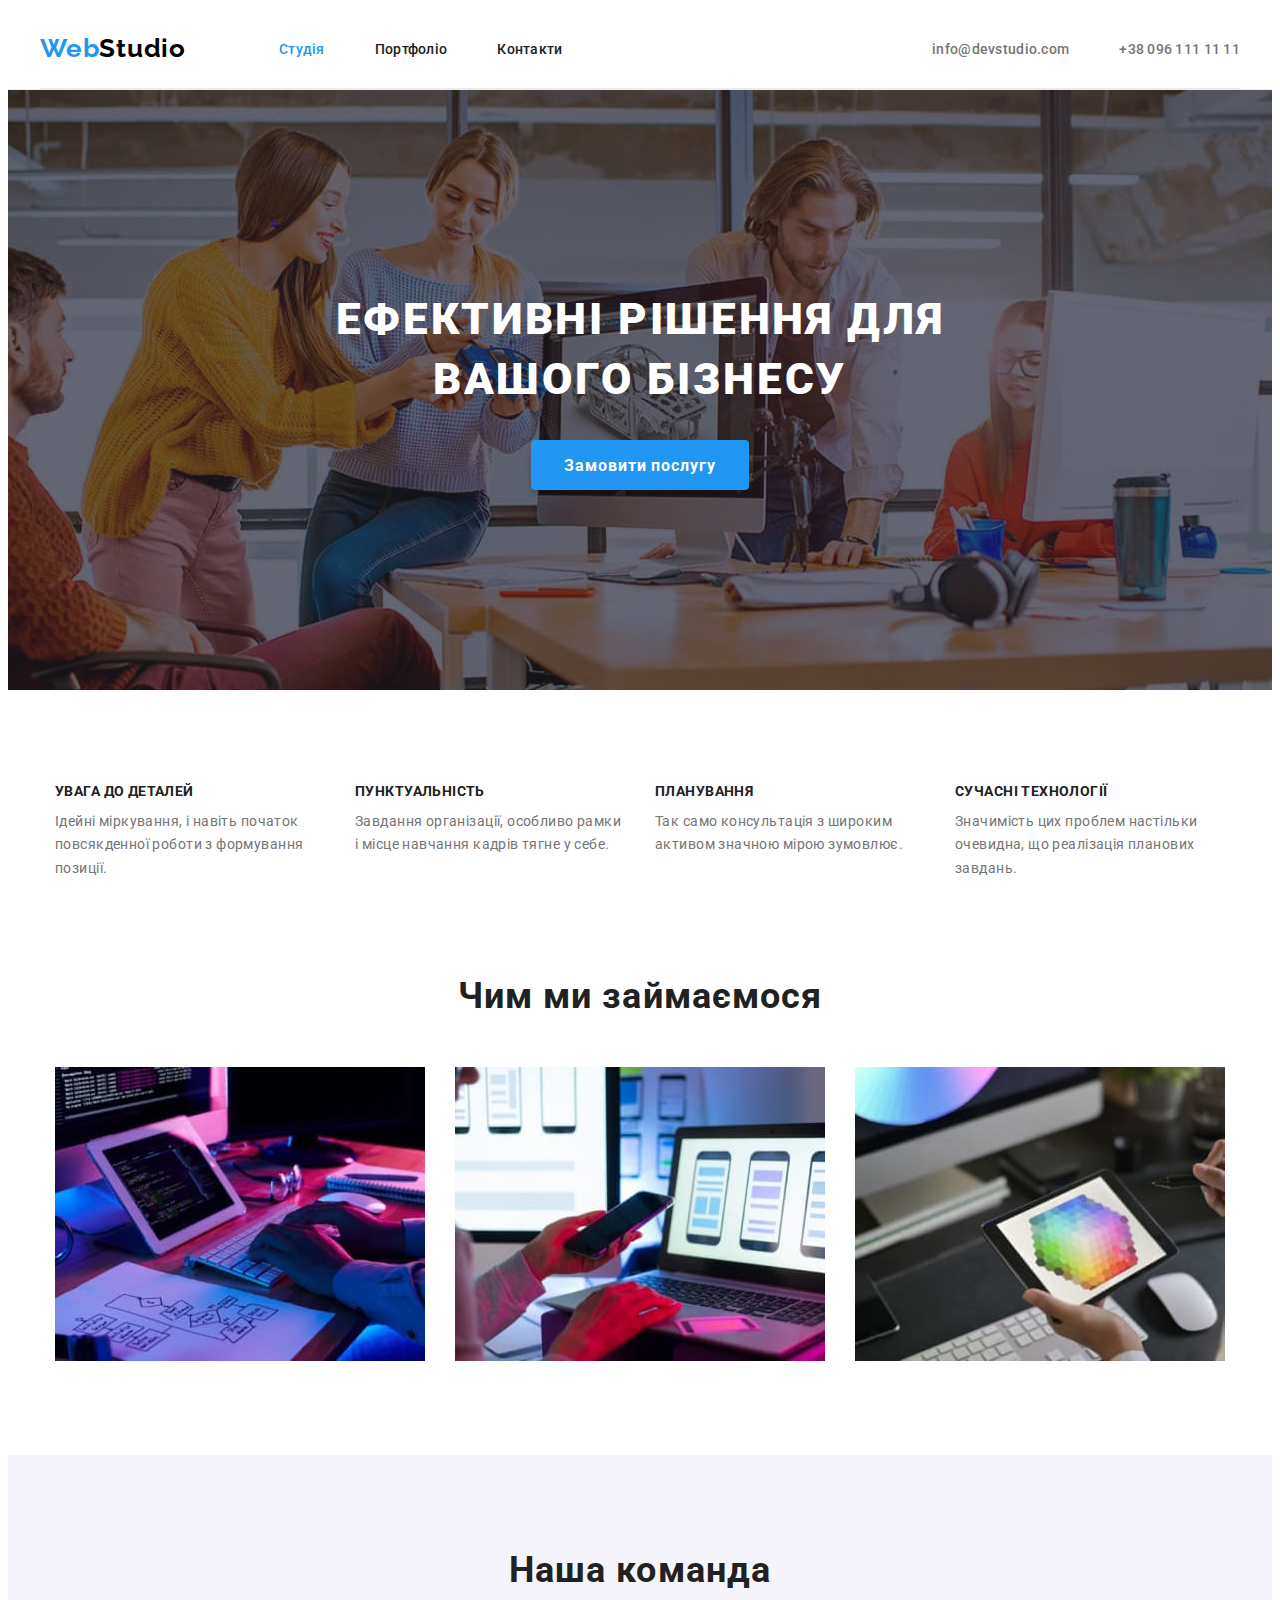
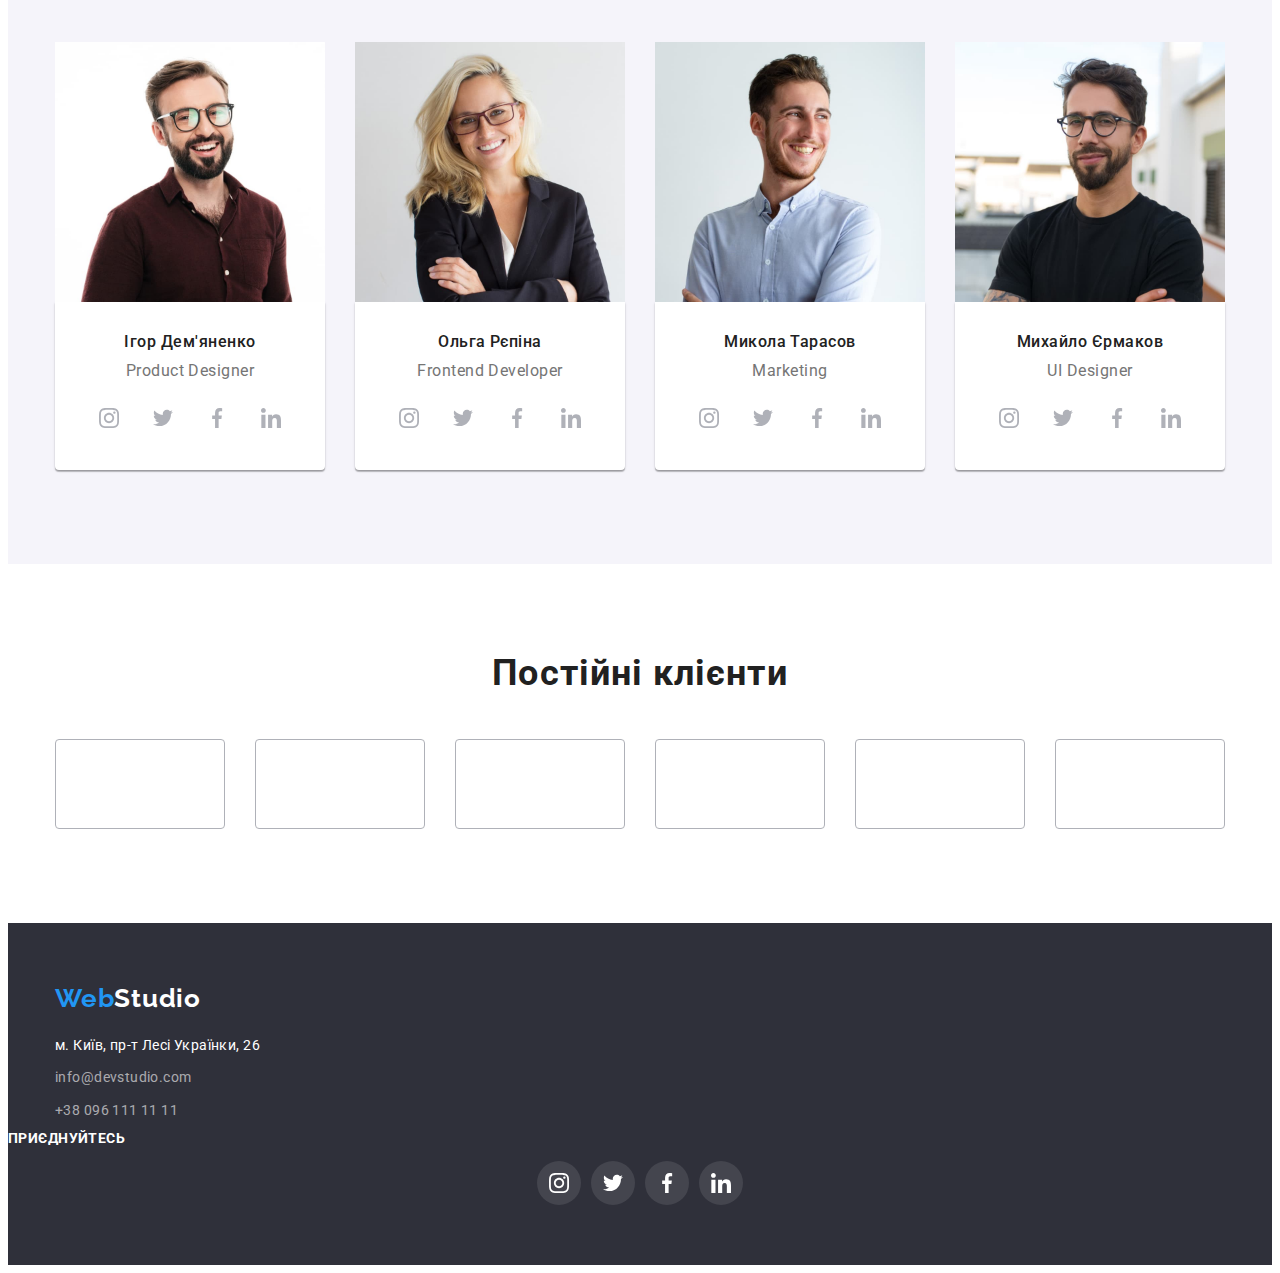
==== index.html @ 09f42cfb "firstupdate" ====
<!DOCTYPE html>
<html lang="uk">

<head>
    <meta charset="UTF-8">
    <meta http-equiv="X-UA-Compatible" content="IE=edge">
    <meta name="viewport" content="width=device-width, initial-scale=1.0">
    <title>WebStudio</title>
    <link rel="preconnect" href="https://fonts.googleapis.com">
    <link rel="preconnect" href="https://fonts.gstatic.com" crossorigin>
    <link
        href="https://fonts.googleapis.com/css2?family=Raleway:wght@700&family=Roboto:wght@400;500;700;900&display=swap"
        rel="stylesheet">
    <link rel="stylesheet" href="https://cdnjs.cloudflare.com/ajax/libs/modern-normalize/1.1.0/modern-normalize.min.css" integrity="sha512-wpPYUAdjBVSE4KJnH1VR1HeZfpl1ub8YT/NKx4PuQ5NmX2tKuGu6U/JRp5y+Y8XG2tV+wKQpNHVUX03MfMFn9Q==" crossorigin="anonymous" referrerpolicy="no-referrer" />
    <link rel="stylesheet" href="./styles/styles.css">
</head>

<body>
    <header class="header">
        <div class="container header">
            <nav class="header-navigation">
                <a class="header-logo" href="./index.html">
                    Web<span>Studio</span>
                </a>
                <ul class="header-list list">
                    <li class="header-item"><a href="./index.html" class="header-item-link current">Студія</a></li>
                    <li class="header-item"><a href="./portfolio.html" class="header-item-link">Портфоліо</a></li>
                    <li class="header-item"><a href="#" class="header-item-link">Контакти</a></li>
                </ul>
            </nav>
            <ul class="header-contact list">
                <li><a href="mailto:info@devstudio.com" class="header-mail">info@devstudio.com</a></li>
                <li><a href="tel:+380961111111" class="header-tel">+38 096 111 11 11</a></li>
            </ul>
        </div>
    </header>
    <main>
        <section class="hero ">
            <div class="container">
                <h1 class="hero-title">Ефективні рішення для вашого бізнесу</h1>
                <button type="button" class="button-primary">Замовити послугу</button>
            </div>
        </section>
        <section class="section">
            <div class="container">
                <h2 class="visually-hidden">Переваги</h2>
                <ul class="section-list list">
                    <li class="section-item">
                            <h3 class="section-subtitle">Увага до деталей</h3>
                            <p class="section-text">Ідейні міркування, і навіть початок повсякденної роботи з формування
                                позиції.</p>
                    </li>
                    <li class="section-item">
                            <h3 class="section-subtitle">Пунктуальність</h3>
                            <p class="section-text">Завдання організації, особливо рамки і місце навчання кадрів тягне у себе.
                            </p>
                    </li>
                    <li class="section-item">
                            <h3 class="section-subtitle">Планування</h3>
                            <p class="section-text">Так само консультація з широким активом значною мірою зумовлює.</p>
                    </li>
                    <li class="section-item">
                            <h3 class="section-subtitle">Сучасні технології</h3>
                            <p class="section-text">Значимість цих проблем настільки очевидна, що реалізація планових завдань.
                            </p>
                    </li>
                </ul>
            </div>
        </section>
        <section class="illustration section">
            <div class="container">
                <h2 class="illustration-title">Чим ми займаємося</h2>
                <ul class="illustration-list list">
                    <li class="illustration-item"><img src="./image/box1.jpg" alt="розробка сайтів" width="370"></li>
                    <li class="illustration-item"><img src="./image/box2.jpg" alt="розробка мобільних додатків" width="370">
                    </li>
                    <li class="illustration-item"><img src="./image/box3.jpg" alt="кольорове оформлення сайту" width="370">
                    </li>
                </ul>
            </div>
        </section>
        <section class="team section">
            <div class="container">
                <h2 class="team-title">Наша команда</h2>
                <ul class="team-list list">
                    <li class="team-item">
                        <img src="./image/teamcard3.jpg" alt="чоловік в окулярах" width="270"> 
                        <div class="team-card">                           
                            <h3 class="team-surname">Ігор Дем'яненко</h3>
                            <p lang="en" class="team-speciality">Product Designer</p>
                            <ul class="team-soc-list list">
                                <li class="team-soc-iteam"><a href="" class="team-soc-link link">
                                    <svg class="team-soc-icon" width="20" height="20">
                                        <use href="./image/icons.svg#icon-instagram"></use>
                                    </svg>
                                </a></li>
                                <li class="team-soc-iteam"><a href="" class="team-soc-link link">
                                    <svg class="team-soc-icon" width="20" height="20">
                                        <use href="./image/icons.svg#icon-twitter"></use>
                                    </svg>
                                </a></li>
                                <li class="team-soc-iteam"><a href="" class="team-soc-link link">
                                    <svg class="team-soc-icon" width="20" height="20">
                                        <use href="./image/icons.svg#icon-facebook"></use>
                                    </svg>
                                </a></li>
                                <li class="team-soc-iteam"><a href="" class="team-soc-link link">
                                    <svg class="team-soc-icon" width="20" height="20">
                                        <use href="./image/icons.svg#icon-linkedin"></use>
                                    </svg>
                                </a></li>
                            </ul>
                        </div>
                    </li>
                    <li class="team-item">
                        <img src="./image/teamcard2.jpg" alt="жінка в окулярах" width="270">   
                        <div class="team-card">                         
                            <h3 class="team-surname">Ольга Рєпіна</h3>
                            <p lang="en" class="team-speciality">Frontend Developer</p>
                            <ul class="team-soc-list list">
                                <li class="team-soc-iteam"><a href="" class="team-soc-link link">
                                    <svg class="team-soc-icon" width="20" height="20">
                                        <use href="./image/icons.svg#icon-instagram"></use>
                                    </svg>
                                </a></li>
                                <li class="team-soc-iteam"><a href="" class="team-soc-link link">
                                    <svg class="team-soc-icon" width="20" height="20">
                                        <use href="./image/icons.svg#icon-twitter"></use>
                                    </svg>
                                </a></li>
                                <li class="team-soc-iteam"><a href="" class="team-soc-link link">
                                    <svg class="team-soc-icon" width="20" height="20">
                                        <use href="./image/icons.svg#icon-facebook"></use>
                                    </svg>
                                </a></li>
                                <li class="team-soc-iteam"><a href="" class="team-soc-link link">
                                    <svg class="team-soc-icon" width="20" height="20">
                                        <use href="./image/icons.svg#icon-linkedin"></use>
                                    </svg>
                                </a></li>
                            </ul>
                        </div class="team-card">
                    </li>
                    <li class="team-item">
                        <img src="./image/teamcard1.jpg" alt="чоловік" width="270">  
                        <div class="team-card">                          
                            <h3 class="team-surname">Микола Тарасов</h3>
                            <p lang="en" class="team-speciality">Marketing</p>
                            <ul class="team-soc-list list">
                                <li class="team-soc-iteam"><a href="" class="team-soc-link link">
                                    <svg class="team-soc-icon" width="20" height="20">
                                        <use href="./image/icons.svg#icon-instagram"></use>
                                    </svg>
                                </a></li>
                                <li class="team-soc-iteam"><a href="" class="team-soc-link link">
                                    <svg class="team-soc-icon" width="20" height="20">
                                        <use href="./image/icons.svg#icon-twitter"></use>
                                    </svg>
                                </a></li>
                                <li class="team-soc-iteam"><a href="" class="team-soc-link link">
                                    <svg class="team-soc-icon" width="20" height="20">
                                        <use href="./image/icons.svg#icon-facebook"></use>
                                    </svg>
                                </a></li>
                                <li class="team-soc-iteam"><a href="" class="team-soc-link link">
                                    <svg class="team-soc-icon" width="20" height="20">
                                        <use href="./image/icons.svg#icon-linkedin"></use>
                                    </svg>
                                </a></li>
                            </ul>
                        </div class="team-card">
                    </li>
                    <li class="team-item">
                        <img src="./image/teamcard4.jpg" alt="чоловік" width="270">
                        <div class="team-card">
                            <h3 class="team-surname">Михайло Єрмаков</h3>
                            <p lang="en" class="team-speciality">UI Designer</p>
                            <ul class="team-soc-list list">
                                <li class="team-soc-iteam"><a href="" class="team-soc-link link">
                                    <svg class="team-soc-icon" width="20" height="20">
                                        <use href="./image/icons.svg#icon-instagram"></use>
                                    </svg>
                                </a></li>
                                <li class="team-soc-iteam"><a href="" class="team-soc-link link">
                                    <svg class="team-soc-icon" width="20" height="20">
                                        <use href="./image/icons.svg#icon-twitter"></use>
                                    </svg>
                                </a></li>
                                <li class="team-soc-iteam"><a href="" class="team-soc-link link">
                                    <svg class="team-soc-icon" width="20" height="20">
                                        <use href="./image/icons.svg#icon-facebook"></use>
                                    </svg>
                                </a></li>
                                <li class="team-soc-iteam"><a href="" class="team-soc-link link">
                                    <svg class="team-soc-icon" width="20" height="20">
                                        <use href="./image/icons.svg#icon-linkedin"></use>
                                    </svg>
                                </a></li>
                            </ul>
                        </div class="team-card">
                    </li>
                </ul>
            </div>
        </section>
        <section class="client section">
            <div class="container">
                <h2 class="client-title">Постійні клієнти</h2>
                <ul class="client-list list">
                    <li class="client-item"><a href="" class="client-link link"></a></li>
                    <li class="client-item"><a href="" class="client-link link"></a></li>
                    <li class="client-item"><a href="" class="client-link link"></a></li>
                    <li class="client-item"><a href="" class="client-link link"></a></li>
                    <li class="client-item"><a href="" class="client-link link"></a></li>
                    <li class="client-item"><a href="" class="client-link link"></a></li>
                </ul>
            </div>
        </section>
    </main>
    <footer class="bottom">
        <div class="container">
            <a href="./index.html" class="bottom-logo">
                Web<span class="studio">Studio</span>
            </a>
            <address class="bottom-contact">
                <ul class="bottom-list list">
                    <li class="bottom-item item">
                        <a href="https://goo.gl/maps/CPtrU1FHBa2aNyZL9" target="_blank" rel="noopener noreferrer"
                            class="bottom-address item">м. Київ,
                            пр-т Лесі Українки,
                            26
                        </a>
                    </li>
                    <li class="bottom-item 	item">
                        <a href="mailto:info@devstudio.com" class="bottom-mail item">info@devstudio.com</a>
                    </li>
                    <li class="bottom-item">
                        <a href="tel:+380961111111" class="bottom-tel">+38 096 111 11 11</a>
                    </li>
                </ul>
            </address>
        </div>
        <div class="footer-soc">
            <p class="soc-text">приєднуйтесь</p>
            <ul class="footer-soc-list list">
                <li class="footer-soc-item"><a href="" class="footer-soc-link link">
                    <svg class="footer-soc-icon" width="20" height="20">
                        <use href="./image/icons.svg#icon-instagram"></use>
                    </svg>
                </a></li>
                <li class="footer-soc-item"><a href="" class="footer-soc-link link">
                    <svg class="footer-soc-icon" width="20" height="20">
                        <use href="./image/icons.svg#icon-twitter"></use>
                    </svg>
                </a></li>
                <li class="footer-soc-item"><a href="" class="footer-soc-link link">
                    <svg class="footer-soc-icon" width="20" height="20">
                        <use href="./image/icons.svg#icon-facebook"></use>
                    </svg>
                </a></li>
                <li class="footer-soc-item"><a href="" class="footer-soc-link link">
                    <svg class="footer-soc-icon" width="20" height="20">
                        <use href="./image/icons.svg#icon-linkedin"></use>
                    </svg>
                </a></li>
            </ul>
        </div>
    </footer>
</body>

</html>
---- styles/styles.css ----
html {
	box-sizing: border-box;
}
*,
*::before,
*::after {
	box-sizing: border-box;
}
:root {
	--main-color: #757575;
	--secondary-color: #212121;
	--main-bg-color: #2196f3;
	--accent-color: #ffffff;
}

p,
h1,
h2,
h3,
h4,
h5,
h6 {
  margin: 0;
}
ul,
ol {
  margin: 0;
  padding-left: 0;
}
button {
  cursor: pointer;
}
address {
  font-style: normal;
}
img {
  display: block;
  max-width: 100%;
  height: auto;
}
body {
	color: var(--main-color);
	font-family: "Roboto", sans-serif;
}
.list {
	list-style: none;
}

.container {
	width: 1200px;
	padding-left: 15px;
	padding-right: 15px;
	margin: 0 auto;
}

.visually-hidden {
	color: rgba(0, 0, 0, 0);
	position: absolute;
	width: 1px;
	height: 1px;
	margin: -1px;
	border: 0;
	padding: 0;
	white-space: nowrap;
	clip-path: inset(100%);
	clip: rect(0 0 0 0);
	overflow: hidden;
}

.section {
	padding: 94px 0;
}

.header {
	border-bottom: 1px solid #ECECEC;
	max-width: 100%;
}

.container.header {
	display: flex;
	align-items: center;
	justify-content: space-between;
	padding: 25px 0 24px 0;
}

.header-navigation {
	display: flex;
	align-items: center;
}

.header-list {
	display: flex;
	gap: 50px;
}

.header-logo {
	font-family: "Raleway", sans-serif;
	font-weight: 700;
	font-size: 26px;
	line-height: 1.19;
	letter-spacing: 0.03em;
	color: var(--main-bg-color);
	text-decoration: none;
	margin-right: 93px;
}
.header-contact {
	display: flex;
	align-items: center;
	gap: 50px;
}
span {
	font-family: "Raleway", sans-serif;
	font-weight: 700;
	font-size: 26px;
	line-height: 1.19;
	letter-spacing: 0.03em;
	color: #000000;
	text-decoration: none;
}
.header-item-link {
	font-weight: 500;
	font-size: 14px;
	line-height: 1.14;
	letter-spacing: 0.02em;
	color: var(--secondary-color);
	text-decoration: none;
}

.header-item-link:hover,
.header-item-link:focus {
	color: var(--main-bg-color);
}

.header-mail,
.header-tel {
	font-weight: 500;
	font-size: 14px;
	line-height: 1.14;
	letter-spacing: 0.02em;
	color: var(--main-color);
	text-decoration: none;
}

.header-item-link.current {
	color: var(--main-bg-color);
}

.header-tel:hover,
.header-tel:focus,
.header-mail:hover,
.header-mail:focus {
	color: var(--main-bg-color);
}

.hero {
	background-color: #2f303a;
	background-image: linear-gradient(
	    rgba(47, 48, 58, 0.4),
	    rgba(47, 48, 58, 0.4)
	  ),
	  url(../image/background.jpg);
	background-repeat: no-repeat;
	background-position: center;
	background-size: cover;
	text-align: center;
	padding: 200px 0;
}

.hero-title {
	font-weight: 900;
	font-size: 44px;
	line-height: 1.36;
	letter-spacing: 0.06em;
	text-transform: uppercase;
	color: var(--accent-color);
	width: 696px;
	margin: 0 auto 30px auto;
}

.button-primary {
	font-family: "Roboto", sans-serif;
	color: var(--accent-color);
	background-color: var(--main-bg-color);
	font-weight: 700;
	font-size: 16px;
	line-height: 1.88;
	letter-spacing: 0.06em;
	cursor: pointer;
	display: inline-flex;
	text-align: center;
	border: 1px solid transparent;
	padding: 10px 32px;
	min-width: 216px;
	height: 50px;
	border-radius: 4px;
	box-shadow: 0px 4px 4px rgba(0, 0, 0, 0.15);
}

.button-primary:active {
	color: var(--accent-color);
	background-color: #188ce8;
}

.section-list {
	display: flex;
	gap: 30px;
}
.section-item {
	width: 270px;
}
.section-subtitle {
	font-family: inherit;
	font-weight: 700;
	font-size: 14px;
	line-height: 1.14;
	letter-spacing: 0.03em;
	text-transform: uppercase;
	color: var(--secondary-color);
	margin-bottom: 10px;
}

.section-text {
	font-family: inherit;
	font-weight: 400;
	font-size: 14px;
	line-height: 1.71;
	letter-spacing: 0.03em;
}
.illustration {
	padding-top: 0;
}
.illustration-title {
	font-weight: 700;
	font-size: 36px;
	line-height: 1.17;
	letter-spacing: 0.03em;
	color: var(--secondary-color);
	margin-bottom: 50px;
	text-align: center;
}
.illustration-list {
	display: flex;
	gap: 30px;
}
.team {
	background-color: 
	#F5F4FA;
	text-align: center;
}
.team-list {
	display: flex;
	gap: 30px;
	width: calc((100%-90px)/4);
}
.team-card {
	background: var(--accent-color);
	box-shadow: 0px 1px 3px rgba(0, 0, 0, 0.12), 0px 1px 1px rgba(0, 0, 0, 0.14), 0px 2px 1px rgba(0, 0, 0, 0.2);
	border-radius: 0px 0px 4px 4px;
	width: 270px;
	display: block;
	padding-top: 30px;
	padding-bottom: 30px;
}
.team-title {
	font-weight: 700;
	font-size: 36px;
	line-height: 1.17;
	letter-spacing: 0.03em;
	color: var(--secondary-color);
	margin-bottom: 50px;
}
.team-surname {
	font-weight: 500;
	font-size: 16px;
	line-height: 1.19;
	letter-spacing: 0.03em;
	color: var(--secondary-color);
	margin-bottom: 10px;
}

.team-speciality {
	font-size: 16px;
	line-height: 1.19;
	letter-spacing: 0.03em; 
	margin-bottom: 16px;
}

.team-soc-list {
	display: flex;
	justify-content: center;
	gap: 10px;
}
.team-soc-iteam {
	width: 44px;
	height: 44px;
}
.team-soc-link {
	width: 100%;
	height: 100%;
	border-radius: 50%;
	display: flex;
	align-items: center;
	justify-content: center;
}

.team-soc-icon {
	fill: #AFB1B8;
}
.team-soc-link:hover,
.team-soc-link:focus {
	background-color: var(--main-bg-color);
}

.team-soc-link:hover .team-soc-icon,
.team-soc-link:focus .team-soc-icon {
	fill: var(--accent-color);
}
.client-title {
	font-weight: 700;
	font-size: 36px;
	line-height: 0.86;
	letter-spacing: 0.03em;
	text-align: center;
	color: var(--secondary-color);
	margin-bottom: 50px;
}
.client-list {
	display: flex;
	gap: 30px;
}
.client-item {
	width: calc((100% - 150px) / 6);
	height: 90px;
}
.client-link {
	width: 100%;
	height: 100%;
	border: 1px solid #AFB1B8;
	border-radius: 4px;
	display: flex;
	align-items: center;
	justify-content: center;
}

.bottom {
	background-color: #2f303a;
	padding-top: 60px;
	padding-bottom: 60px;
}

.bottom-logo {
	font-family: "Raleway", sans-serif;
	font-weight: 700;
	font-size: 26px;
	line-height: 1.19;
	letter-spacing: 0.03em;
	text-decoration: none;
	color: var(--main-bg-color);
	display: flex;
	margin-bottom: 20px;
}

.studio {
	font-family: "Raleway", sans-serif;
	font-weight: 700;
	font-size: 26px;
	line-height: 1.19;
	letter-spacing: 0.03em;
	color: var(--accent-color);
	text-decoration: none;
}


.bottom-address {
	font-family: "Roboto";
	font-style: normal;
	font-weight: 400;
	font-size: 14px;
	line-height: 1.71;
	letter-spacing: 0.03em;
	text-decoration: none;
	color: var(--accent-color);
}

.bottom-mail,
.bottom-tel {
	font-style: normal;
	font-size: 14px;
	line-height: 1.71;
	letter-spacing: 0.03em;
	color: rgba(255, 255, 255, 0.6);
	text-decoration: none;
}

.bottom-item {
	margin-bottom: 9px;
}

.bottom-mail:hover,
.bottom-mail:focus,
.bottom-tel:hover,
.bottom-tel:focus {
	color: var(--main-bg-color);
}
.soc-text {
	font-family: 'Roboto', sans-serif;;
	font-style: normal;
	font-weight: 700;
	font-size: 14px;
	line-height: 0.88;
	letter-spacing: 0.03em;
	text-transform: uppercase;
	color: var(--accent-color);
	margin-bottom: 16px;
}
.footer-soc-list {
	display: flex;
    gap: 10px;
    justify-content: center;
}
.footer-soc-item {
	width: 44px;
	height: 44px;
}
.footer-soc-link.link {
	width: 100%;
	height: 100%;
	background: rgba(255, 255, 255, 0.1);
	border-radius: 50%;
	display: flex;
	align-items: center;
	justify-content: center;
}
.footer-soc-icon {
	fill: var(--accent-color);
}
.footer-soc-link:hover,
.footer-soc-link:focus {
	background-color: var(--main-bg-color);
}
.footer-soc-link:hover .footer-soc-icon,
.footer-soc-link:focus .footer-soc-icon {
	fill: var(--accent-color);
}

.navigation-list {
	display: flex;
	justify-content: center;
	margin-bottom: 56px;
	gap: 8px;
}

.navigation-button {
	font-family: "Roboto", sans-serif;
	font-weight: 500;
	font-size: 16px;
	line-height: 1.63;
	color: var(--secondary-color);
	background-color: #f5f4fa;
	cursor: pointer;
	border-radius: 4px;
	padding: 6px 22px;
	border-color: transparent;
    text-align: center;
}

.navigation-button:hover,
.navigation-button:focus {
	color: var(--accent-color);
	background-color: var(--main-bg-color);
}

.portfolio-list {
	display: flex;
	flex-wrap: wrap;
	gap: 30px;
}

.examples {
	padding: 20px 24px;
    width: 370px;
	background-color: var(--accent-color);
	border: 1px solid #EEEEEE;
}
.portfolio-works {
	font-weight: 700;
	font-size: 18px;
	font-family: inherit;
	line-height: 2;
	letter-spacing: 0.06em;
	color: var(--secondary-color);
    margin-bottom: 4px;
	max-width: 322px;
	max-height: 36px;
}

.portfolio-after-title {
	font-size: 16px;
	line-height: 1.88;
	letter-spacing: 0.03em;
}
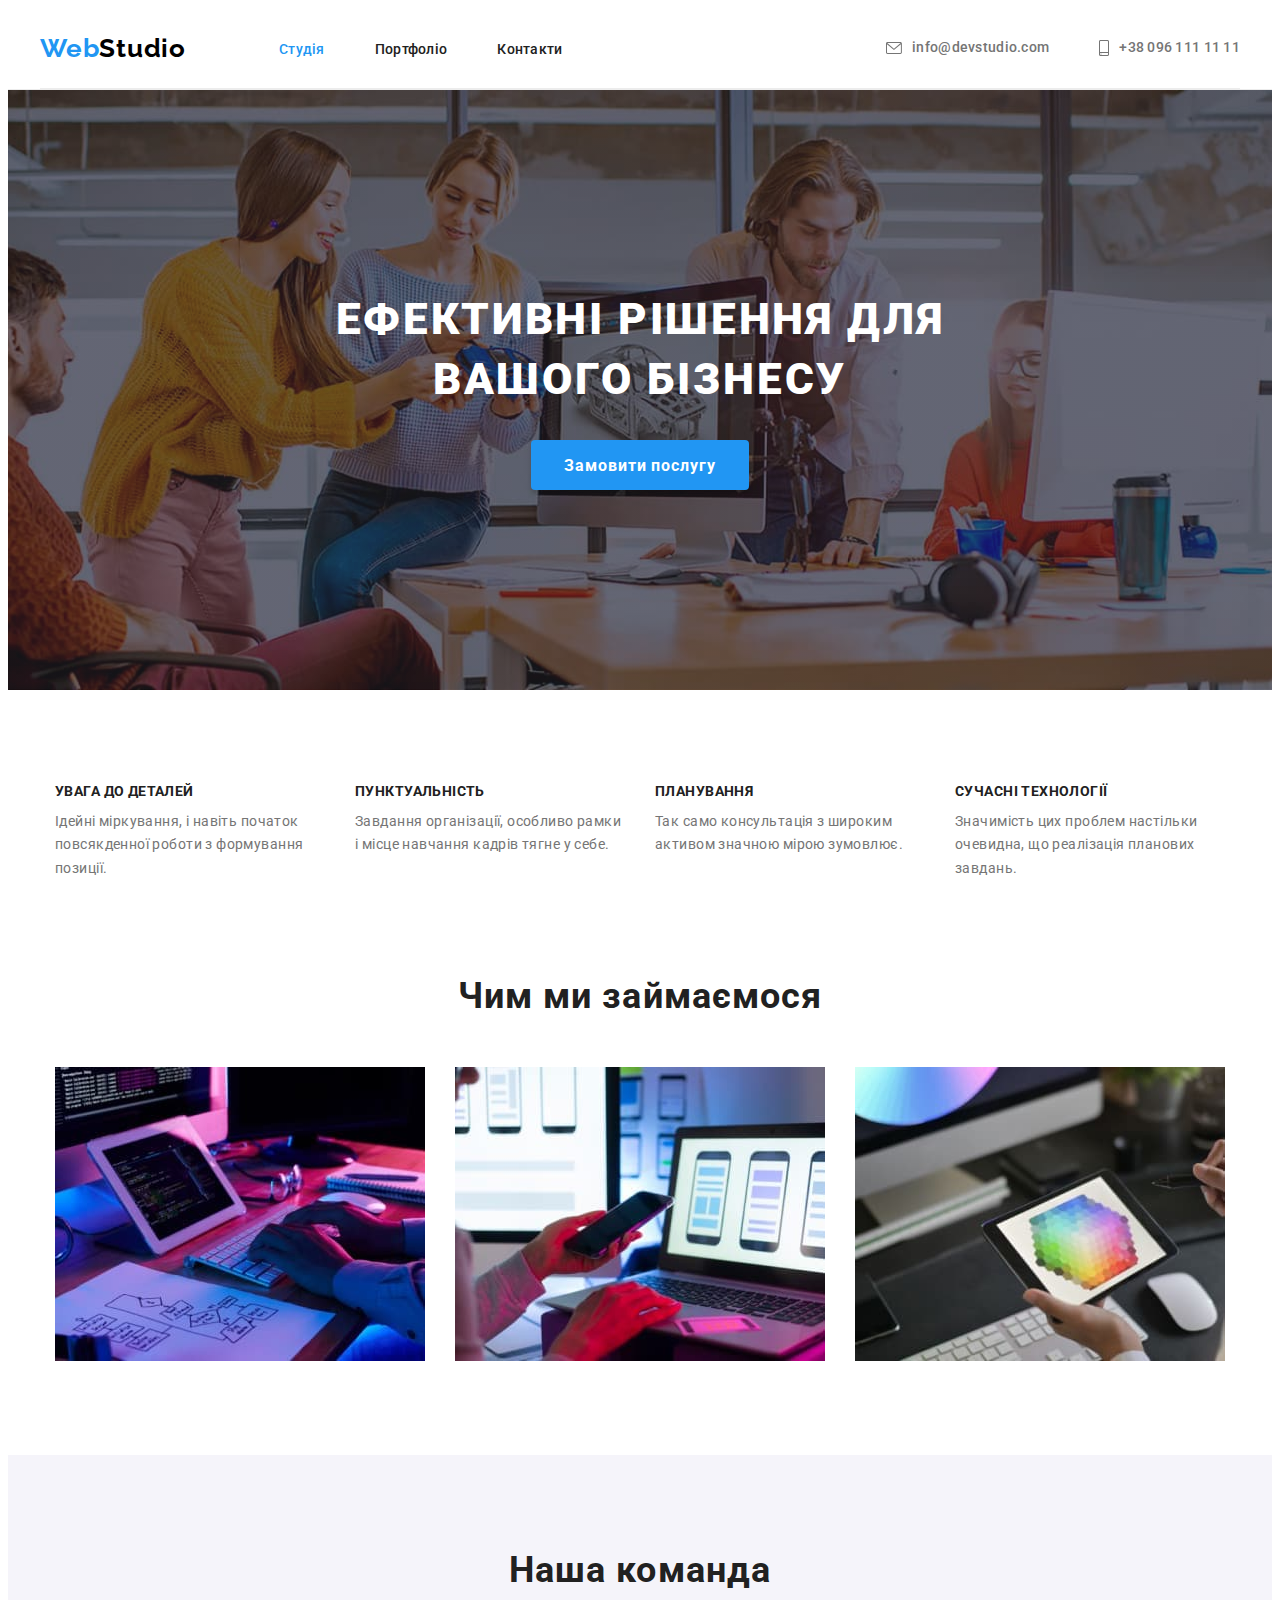
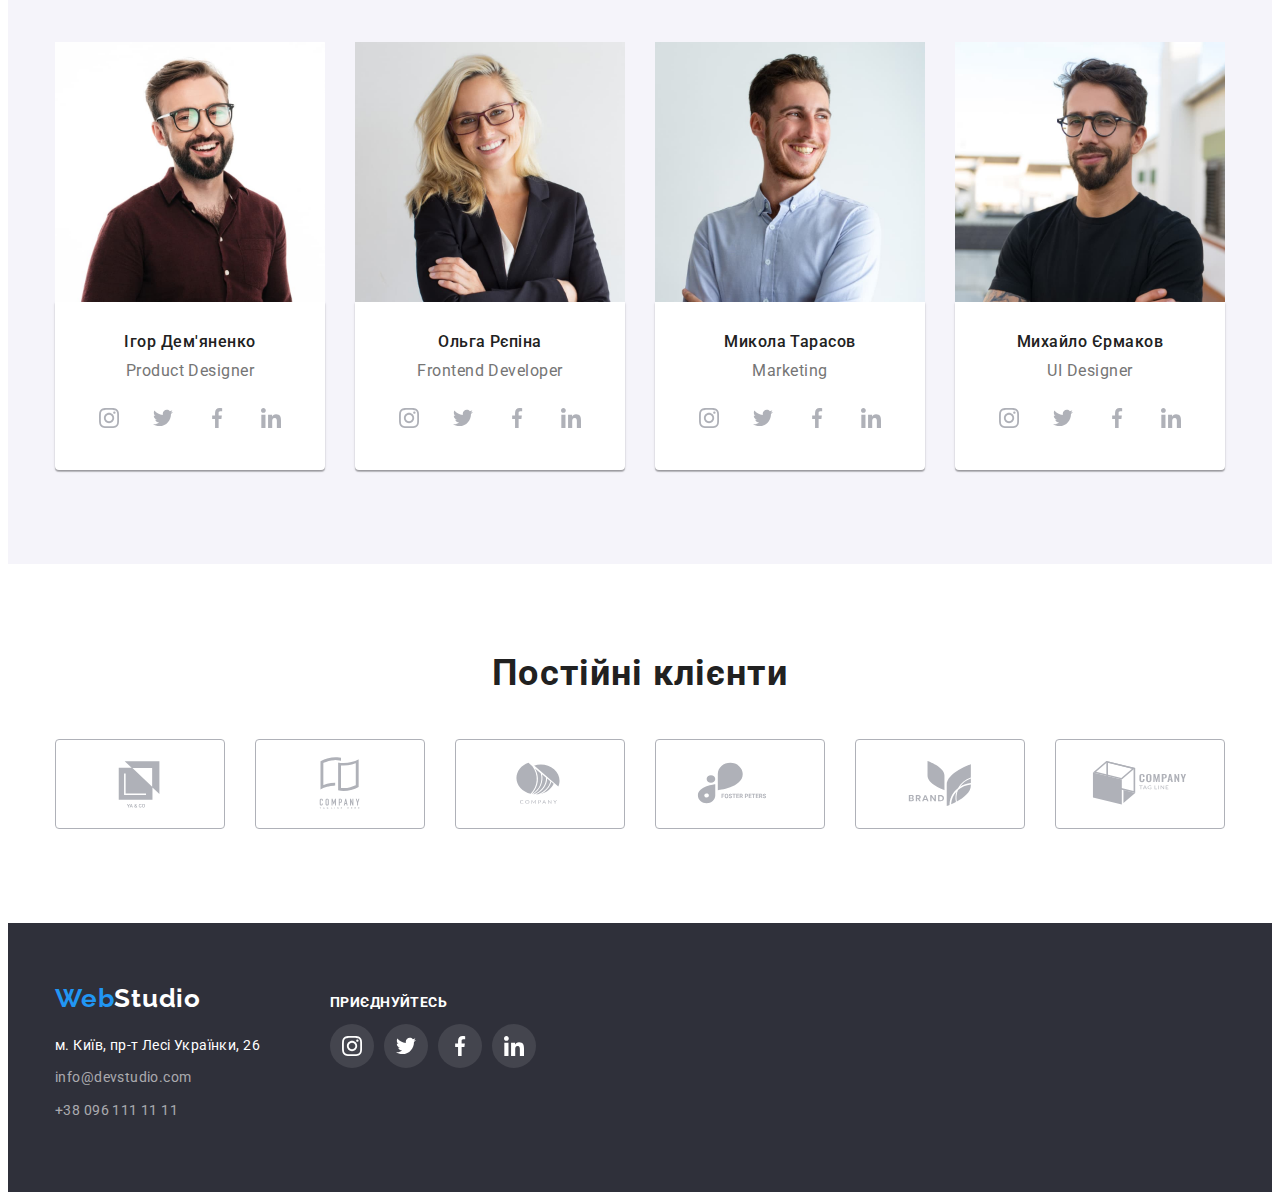
==== commit e9dd596e: "secondupdate" ====
--- a/index.html
+++ b/index.html
@@ -29,8 +29,16 @@
                 </ul>
             </nav>
             <ul class="header-contact list">
-                <li><a href="mailto:info@devstudio.com" class="header-mail">info@devstudio.com</a></li>
-                <li><a href="tel:+380961111111" class="header-tel">+38 096 111 11 11</a></li>
+                <li><a href="mailto:info@devstudio.com" class="header-mail">
+                        <svg class="contact-icon" width="16" height="12">
+                            <use href="./image/icons.svg#icon-envelope"></use>
+                        </svg>
+                    info@devstudio.com</a></li>
+                <li><a href="tel:+380961111111" class="header-tel">
+                        <svg class="contact-icon" width="10" height="16">
+                            <use href="./image/icons.svg#icon-smartphone"></use>
+                        </svg>
+                    +38 096 111 11 11</a></li>
             </ul>
         </div>
     </header>
@@ -206,64 +214,90 @@
             <div class="container">
                 <h2 class="client-title">Постійні клієнти</h2>
                 <ul class="client-list list">
-                    <li class="client-item"><a href="" class="client-link link"></a></li>
-                    <li class="client-item"><a href="" class="client-link link"></a></li>
-                    <li class="client-item"><a href="" class="client-link link"></a></li>
-                    <li class="client-item"><a href="" class="client-link link"></a></li>
-                    <li class="client-item"><a href="" class="client-link link"></a></li>
-                    <li class="client-item"><a href="" class="client-link link"></a></li>
+                    <li class="client-item"><a href="" class="client-link link">
+                        <svg class="client-icon" width="106" height="60">
+                            <use href="./image/icons.svg#icon-logo1"></use>
+                        </svg>
+                    </a></li>
+                    <li class="client-item"><a href="" class="client-link link">
+                        <svg class="client-icon" width="106" height="60">
+                            <use href="./image/icons.svg#icon-logo2"></use>
+                        </svg>
+                    </a></li>
+                    <li class="client-item"><a href="" class="client-link link">
+                        <svg class="client-icon" width="106" height="60">
+                            <use href="./image/icons.svg#icon-logo3"></use>
+                        </svg>
+                    </a></li>
+                    <li class="client-item"><a href="" class="client-link link">
+                        <svg class="client-icon" width="106" height="60">
+                            <use href="./image/icons.svg#icon-logo4"></use>
+                        </svg>
+                    </a></li>
+                    <li class="client-item"><a href="" class="client-link link">
+                        <svg class="client-icon" width="106" height="60">
+                            <use href="./image/icons.svg#icon-logo5"></use>
+                        </svg>
+                    </a></li>
+                    <li class="client-item"><a href="" class="client-link link">
+                        <svg class="client-icon" width="106" height="60">
+                            <use href="./image/icons.svg#icon-logo6"></use>
+                        </svg>
+                    </a></li>
                 </ul>
             </div>
         </section>
     </main>
     <footer class="bottom">
-        <div class="container">
-            <a href="./index.html" class="bottom-logo">
-                Web<span class="studio">Studio</span>
-            </a>
-            <address class="bottom-contact">
-                <ul class="bottom-list list">
-                    <li class="bottom-item item">
-                        <a href="https://goo.gl/maps/CPtrU1FHBa2aNyZL9" target="_blank" rel="noopener noreferrer"
-                            class="bottom-address item">м. Київ,
-                            пр-т Лесі Українки,
-                            26
-                        </a>
-                    </li>
-                    <li class="bottom-item 	item">
-                        <a href="mailto:info@devstudio.com" class="bottom-mail item">info@devstudio.com</a>
-                    </li>
-                    <li class="bottom-item">
-                        <a href="tel:+380961111111" class="bottom-tel">+38 096 111 11 11</a>
-                    </li>
-                </ul>
-            </address>
-        </div>
-        <div class="footer-soc">
-            <p class="soc-text">приєднуйтесь</p>
-            <ul class="footer-soc-list list">
-                <li class="footer-soc-item"><a href="" class="footer-soc-link link">
-                    <svg class="footer-soc-icon" width="20" height="20">
-                        <use href="./image/icons.svg#icon-instagram"></use>
-                    </svg>
-                </a></li>
-                <li class="footer-soc-item"><a href="" class="footer-soc-link link">
-                    <svg class="footer-soc-icon" width="20" height="20">
-                        <use href="./image/icons.svg#icon-twitter"></use>
-                    </svg>
-                </a></li>
-                <li class="footer-soc-item"><a href="" class="footer-soc-link link">
-                    <svg class="footer-soc-icon" width="20" height="20">
-                        <use href="./image/icons.svg#icon-facebook"></use>
-                    </svg>
-                </a></li>
-                <li class="footer-soc-item"><a href="" class="footer-soc-link link">
-                    <svg class="footer-soc-icon" width="20" height="20">
-                        <use href="./image/icons.svg#icon-linkedin"></use>
-                    </svg>
-                </a></li>
-            </ul>
-        </div>
+        <div class="footer-container container">
+            <div class="footer-adress">
+                <a href="./index.html" class="bottom-logo">
+                    Web<span class="studio">Studio</span>
+                </a>
+                <address class="bottom-contact">
+                    <ul class="bottom-list list">
+                        <li class="bottom-item item">
+                            <a href="https://goo.gl/maps/CPtrU1FHBa2aNyZL9" target="_blank" rel="noopener noreferrer"
+                                class="bottom-address item">м. Київ,
+                                пр-т Лесі Українки,
+                                26
+                            </a>
+                        </li>
+                        <li class="bottom-item 	item">
+                            <a href="mailto:info@devstudio.com" class="bottom-mail item">info@devstudio.com</a>
+                        </li>
+                        <li class="bottom-item">
+                            <a href="tel:+380961111111" class="bottom-tel">+38 096 111 11 11</a>
+                        </li>
+                    </ul>
+                </address>
+            </div>
+            <div class="footer-soc">
+                <p class="soc-text">приєднуйтесь</p>
+                <ul class="footer-soc-list list">
+                    <li class="footer-soc-item"><a href="" class="footer-soc-link link">
+                        <svg class="footer-soc-icon" width="20" height="20">
+                            <use href="./image/icons.svg#icon-instagram"></use>
+                        </svg>
+                    </a></li>
+                    <li class="footer-soc-item"><a href="" class="footer-soc-link link">
+                        <svg class="footer-soc-icon" width="20" height="20">
+                            <use href="./image/icons.svg#icon-twitter"></use>
+                        </svg>
+                    </a></li>
+                    <li class="footer-soc-item"><a href="" class="footer-soc-link link">
+                        <svg class="footer-soc-icon" width="20" height="20">
+                            <use href="./image/icons.svg#icon-facebook"></use>
+                        </svg>
+                    </a></li>
+                    <li class="footer-soc-item"><a href="" class="footer-soc-link link">
+                        <svg class="footer-soc-icon" width="20" height="20">
+                            <use href="./image/icons.svg#icon-linkedin"></use>
+                        </svg>
+                    </a></li>
+                </ul>
+            </div>
+        </div>    
     </footer>
 </body>
 
--- a/styles/styles.css
+++ b/styles/styles.css
@@ -139,8 +139,15 @@
 	letter-spacing: 0.02em;
 	color: var(--main-color);
 	text-decoration: none;
-}
-
+	display: flex;
+	align-items: center;
+	justify-content: center;
+	gap: 10px;
+}
+
+.contact-icon {
+	fill: var(--main-color);
+}
 .header-item-link.current {
 	color: var(--main-bg-color);
 }
@@ -151,7 +158,12 @@
 .header-mail:focus {
 	color: var(--main-bg-color);
 }
-
+.header-tel:hover .contact-icon,
+.header-tel:focus .contact-icon,
+.header-mail:hover .contact-icon,
+.header-mail:focus .contact-icon{
+	fill: var(--main-bg-color);
+}
 .hero {
 	background-color: #2f303a;
 	background-image: linear-gradient(
@@ -341,6 +353,20 @@
 	align-items: center;
 	justify-content: center;
 }
+.client-icon {
+	fill: #AFB1B8;
+}
+
+.client-link:hover,
+.client-link:focus {
+	border-color: var(--main-bg-color);
+}
+
+.client-link:hover .client-icon,
+.client-link:focus .client-icon {
+	fill: var(--main-bg-color);
+}
+
 
 .bottom {
 	background-color: #2f303a;
@@ -401,6 +427,12 @@
 .bottom-tel:hover,
 .bottom-tel:focus {
 	color: var(--main-bg-color);
+}
+
+.footer-container {
+	display: flex;
+	align-items: baseline;
+	gap: 70px;
 }
 .soc-text {
 	font-family: 'Roboto', sans-serif;;
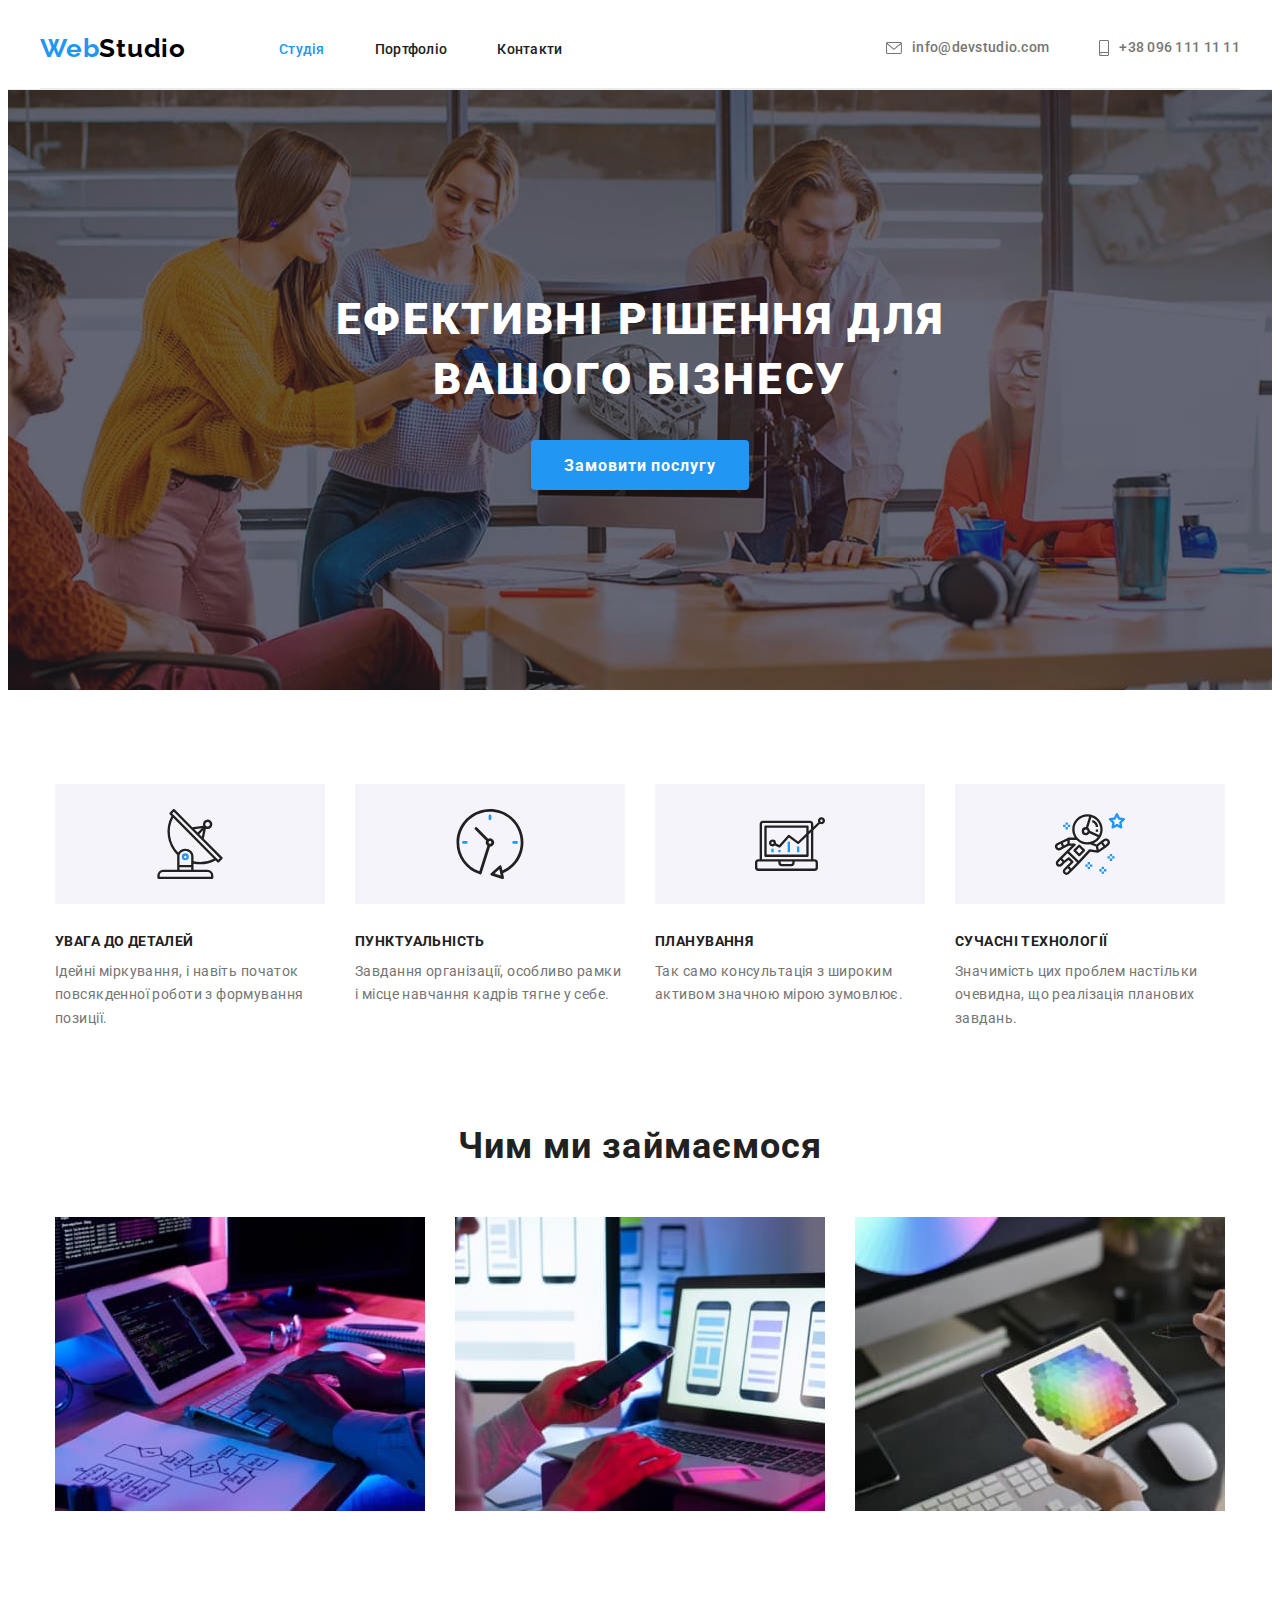
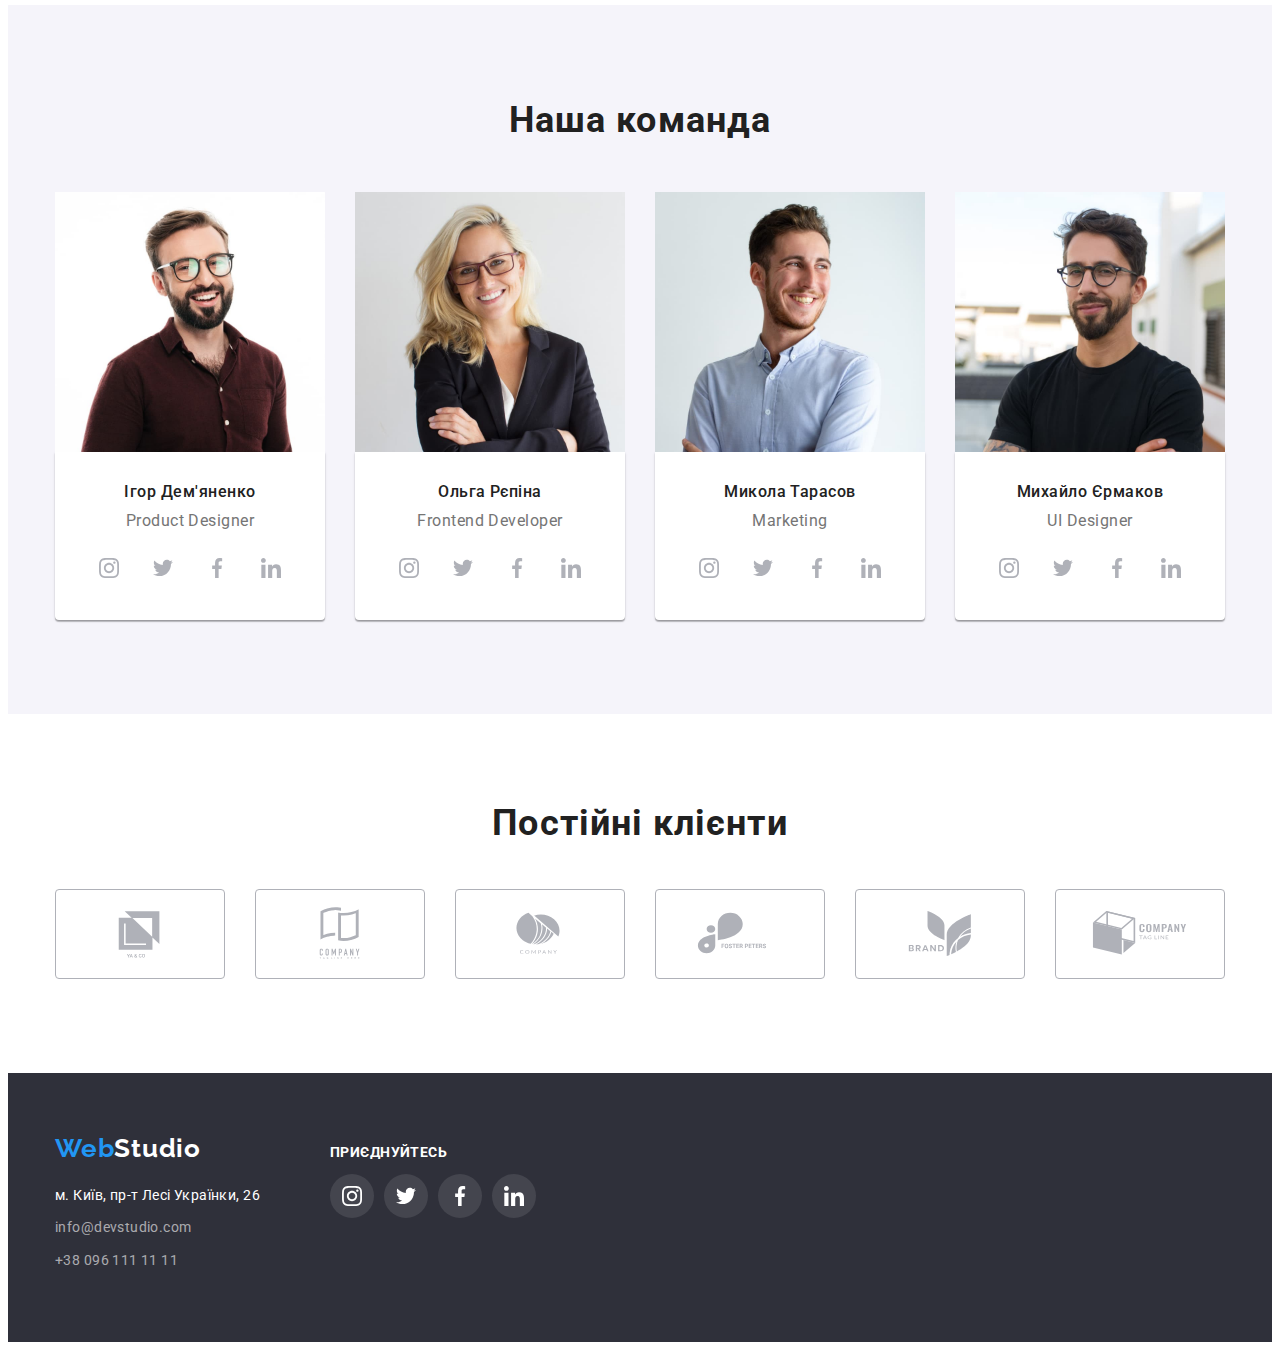
==== commit 7bfb1af3: "thirdupdate" ====
--- a/index.html
+++ b/index.html
@@ -53,21 +53,21 @@
             <div class="container">
                 <h2 class="visually-hidden">Переваги</h2>
                 <ul class="section-list list">
-                    <li class="section-item">
+                    <li class="section-item icon-antenna">
                             <h3 class="section-subtitle">Увага до деталей</h3>
                             <p class="section-text">Ідейні міркування, і навіть початок повсякденної роботи з формування
                                 позиції.</p>
                     </li>
-                    <li class="section-item">
+                    <li class="section-item icon-clock">
                             <h3 class="section-subtitle">Пунктуальність</h3>
                             <p class="section-text">Завдання організації, особливо рамки і місце навчання кадрів тягне у себе.
                             </p>
                     </li>
-                    <li class="section-item">
+                    <li class="section-item icon-diagram">
                             <h3 class="section-subtitle">Планування</h3>
                             <p class="section-text">Так само консультація з широким активом значною мірою зумовлює.</p>
                     </li>
-                    <li class="section-item">
+                    <li class="section-item icon-astronaut">
                             <h3 class="section-subtitle">Сучасні технології</h3>
                             <p class="section-text">Значимість цих проблем настільки очевидна, що реалізація планових завдань.
                             </p>
--- a/styles/styles.css
+++ b/styles/styles.css
@@ -220,6 +220,31 @@
 .section-item {
 	width: 270px;
 }
+
+.section-item::before {
+	display: block;
+	content: "";
+	height: 120px;
+	background-size: 70px;
+	background-repeat: no-repeat;
+	background-position: center;
+	background-color: #F5F4FA;
+	margin-bottom: 30px;
+}
+.icon-antenna::before {
+	background-image: url(../image/antenna.svg);
+}
+
+.icon-clock::before {
+	background-image: url(../image/clock.svg);
+}
+.icon-diagram::before {
+	background-image: url(../image/diagram.svg);
+}
+.icon-astronaut::before {
+	background-image: url(../image/astronaut.svg);
+}
+
 .section-subtitle {
 	font-family: inherit;
 	font-weight: 700;
@@ -500,12 +525,21 @@
 .navigation-button:focus {
 	color: var(--accent-color);
 	background-color: var(--main-bg-color);
+	box-shadow: 0px 3px 1px rgba(0, 0, 0, 0.1), 0px 1px 2px rgba(0, 0, 0, 0.08), 0px 2px 2px rgba(0, 0, 0, 0.12);
 }
 
 .portfolio-list {
 	display: flex;
 	flex-wrap: wrap;
 	gap: 30px;
+}
+.portfolio-item .link {
+	display: block;
+	text-decoration: none;
+}
+.portfolio-item .link:hover,
+.portfolio-item .link:focus {
+	box-shadow: 0px 1px 1px rgba(0, 0, 0, 0.12), 0px 4px 4px rgba(0, 0, 0, 0.06), 1px 4px 6px rgba(0, 0, 0, 0.16);
 }
 
 .examples {
@@ -527,7 +561,11 @@
 }
 
 .portfolio-after-title {
+	font-family: inherit;
+	font-style: normal;
 	font-size: 16px;
 	line-height: 1.88;
 	letter-spacing: 0.03em;
-}
+	color: var(--main-color);
+
+}
